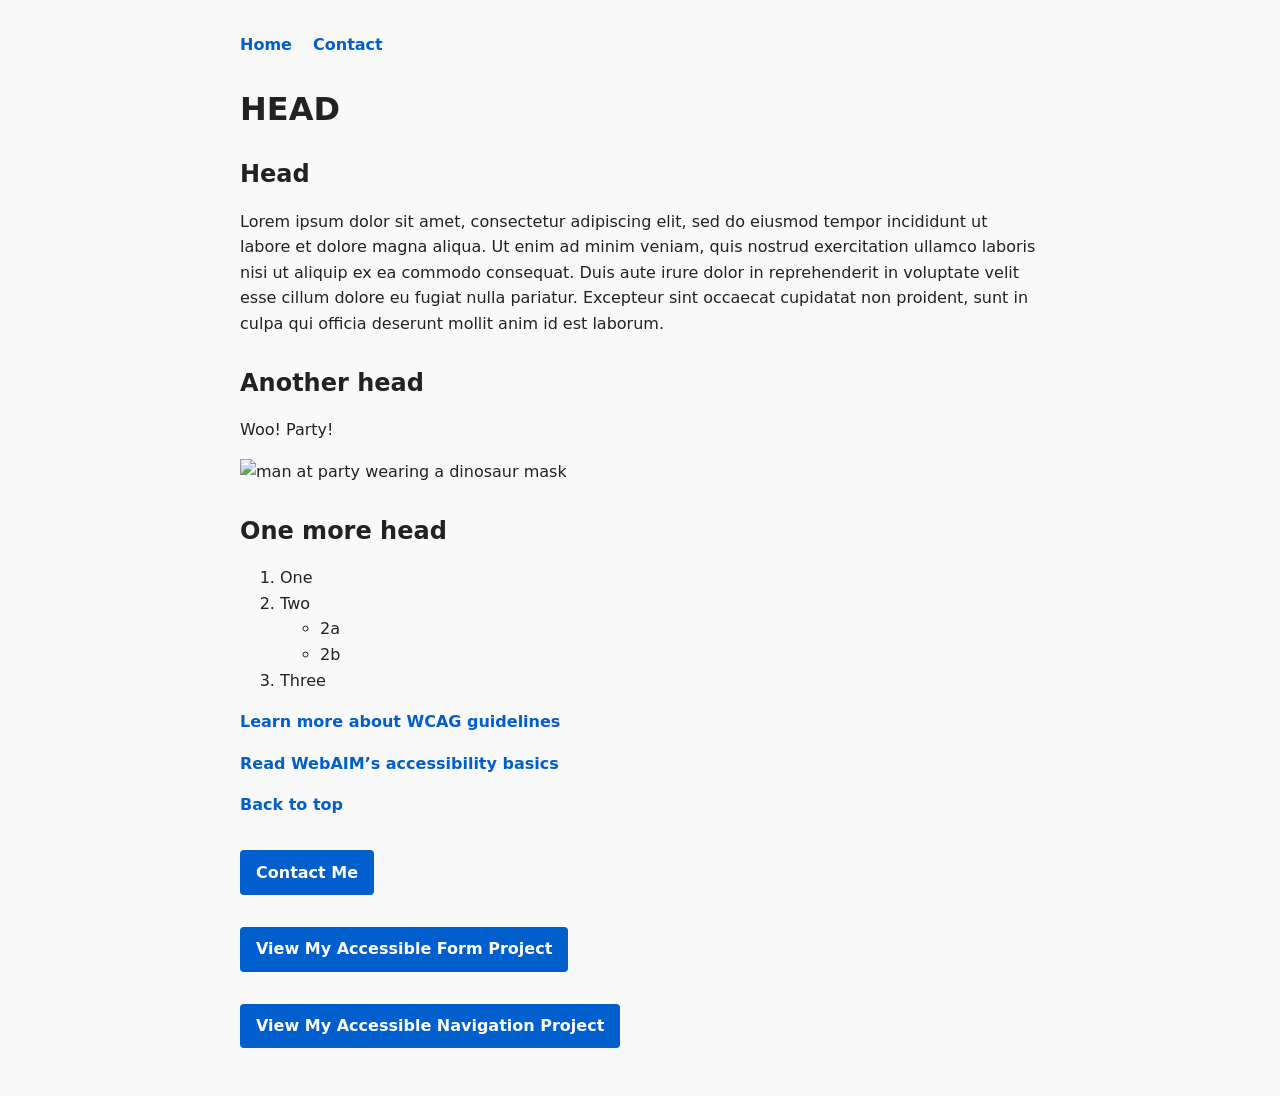
==== index.html @ 7a881d90 "Update index.html" ====
<!DOCTYPE html>
<html lang="en">
<head>
    <meta charset="UTF-8">
	<link rel="stylesheet" href="styles.css">
    <title>Your Page Title</title>
</head>
<body>

    <header id="top">
        <!-- You can leave this empty for now -->
    </header>

    <main>
		<nav>
  			<a href="index.html">Home</a>
  			<a href="form.html">Contact</a>
		</nav>
		
        <h1>HEAD</h1>
		<h2>Head</h2>
			<p>Lorem ipsum dolor sit amet, consectetur adipiscing elit, sed do eiusmod tempor incididunt ut labore et dolore magna aliqua. Ut enim ad minim veniam, quis nostrud exercitation ullamco laboris nisi ut aliquip ex ea commodo consequat. Duis aute irure dolor in reprehenderit in voluptate velit esse cillum dolore eu fugiat nulla pariatur. Excepteur sint occaecat cupidatat non proident, sunt in culpa qui officia deserunt mollit anim id est laborum.</p>

		<h2>Another head</h2>
			<p>Woo! Party!</p>
			<img src="https://gratisography.com/wp-content/uploads/2025/05/gratisography-dino-party-800x525.jpg" alt="man at party wearing a dinosaur mask" />

		<h2>One more head</h2>
			<ol>
				<li>One</li>
				<li>Two
					<ul>
						<li>2a</li>
						<li>2b</li>
					</ul>
				</li>
				<li>Three</li>
			</ol>

<p><a href="https://www.w3.org/WAI/standards-guidelines/wcag/">Learn more about WCAG guidelines</a></p>

<p><a href="https://webaim.org/intro/">Read WebAIM’s accessibility basics</a></p>

<p><a href="#top">Back to top</a></p>

<a href="form.html" class="button">Contact Me</a>

<p><a href="project-form.html" class="button">View My Accessible Form Project</a></p>

<p><a href="project-navigation.html" class="button">View My Accessible Navigation Project</a></p>


    </main>

    <footer>
        <!-- Also fine to leave empty -->
    </footer>

</body>
</html>
---- styles.css ----
:focus {
  outline: 3px solid #ff9900;
  outline-offset: 4px;
}

/* Base styles */
body {
  font-family: system-ui, sans-serif;
  line-height: 1.6;
  margin: 0;
  padding: 2rem;
  max-width: 800px;
  margin-inline: auto;
  color: #222;
  background: #f9f9f9;
}

/* Headings */
h1, h2, h3 {
  line-height: 1.2;
  margin-top: 2rem;
}

/* Links */
a {
  color: #005fcc;
  text-decoration: none;
  font-weight: 600;
}

a:hover {
  text-decoration: underline;
}

/* Buttons */
.button {
  display: inline-block;
  padding: 0.6rem 1rem;
  background: #005fcc;
  color: white;
  border-radius: 4px;
  margin-top: 1rem;
}

.button:hover {
  background: #004aa3;
}

/* Navigation */
nav {
  margin-bottom: 2rem;
}

nav a {
  margin-right: 1rem;
}
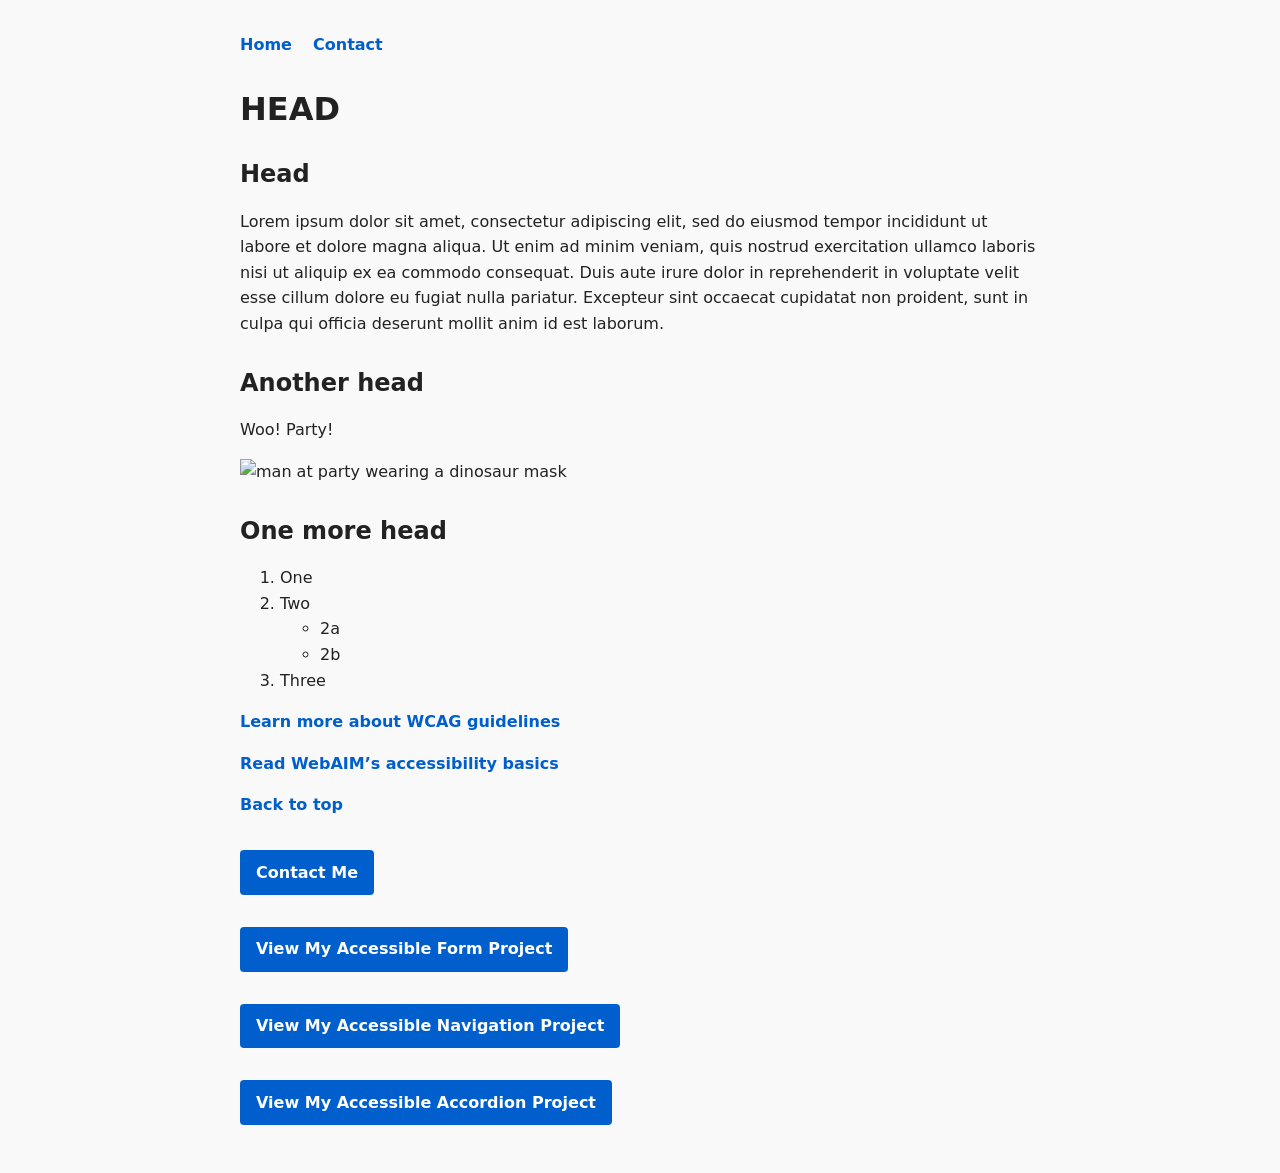
==== commit 12fe3070: "Update index.html" ====
--- a/index.html
+++ b/index.html
@@ -49,6 +49,9 @@
 
 <p><a href="project-navigation.html" class="button">View My Accessible Navigation Project</a></p>
 
+<p><a href="project-accordion.html" class="button">View My Accessible Accordion Project</a></p>
+
+
 
     </main>
 
--- a/styles.css
+++ b/styles.css
@@ -54,3 +54,28 @@
 nav a {
   margin-right: 1rem;
 }
+
+.accordion-trigger {
+  display: block;
+  width: 100%;
+  text-align: left;
+  padding: 1rem;
+  background: #eee;
+  border: none;
+  font-size: 1.1rem;
+  margin-top: 0.5rem;
+  cursor: pointer;
+}
+
+.accordion-trigger:hover,
+.accordion-trigger:focus {
+  background: #ddd;
+  outline: 2px solid #005fcc;
+}
+
+.accordion-panel {
+  padding: 1rem;
+  background: #fafafa;
+  border-left: 3px solid #005fcc;
+}
+
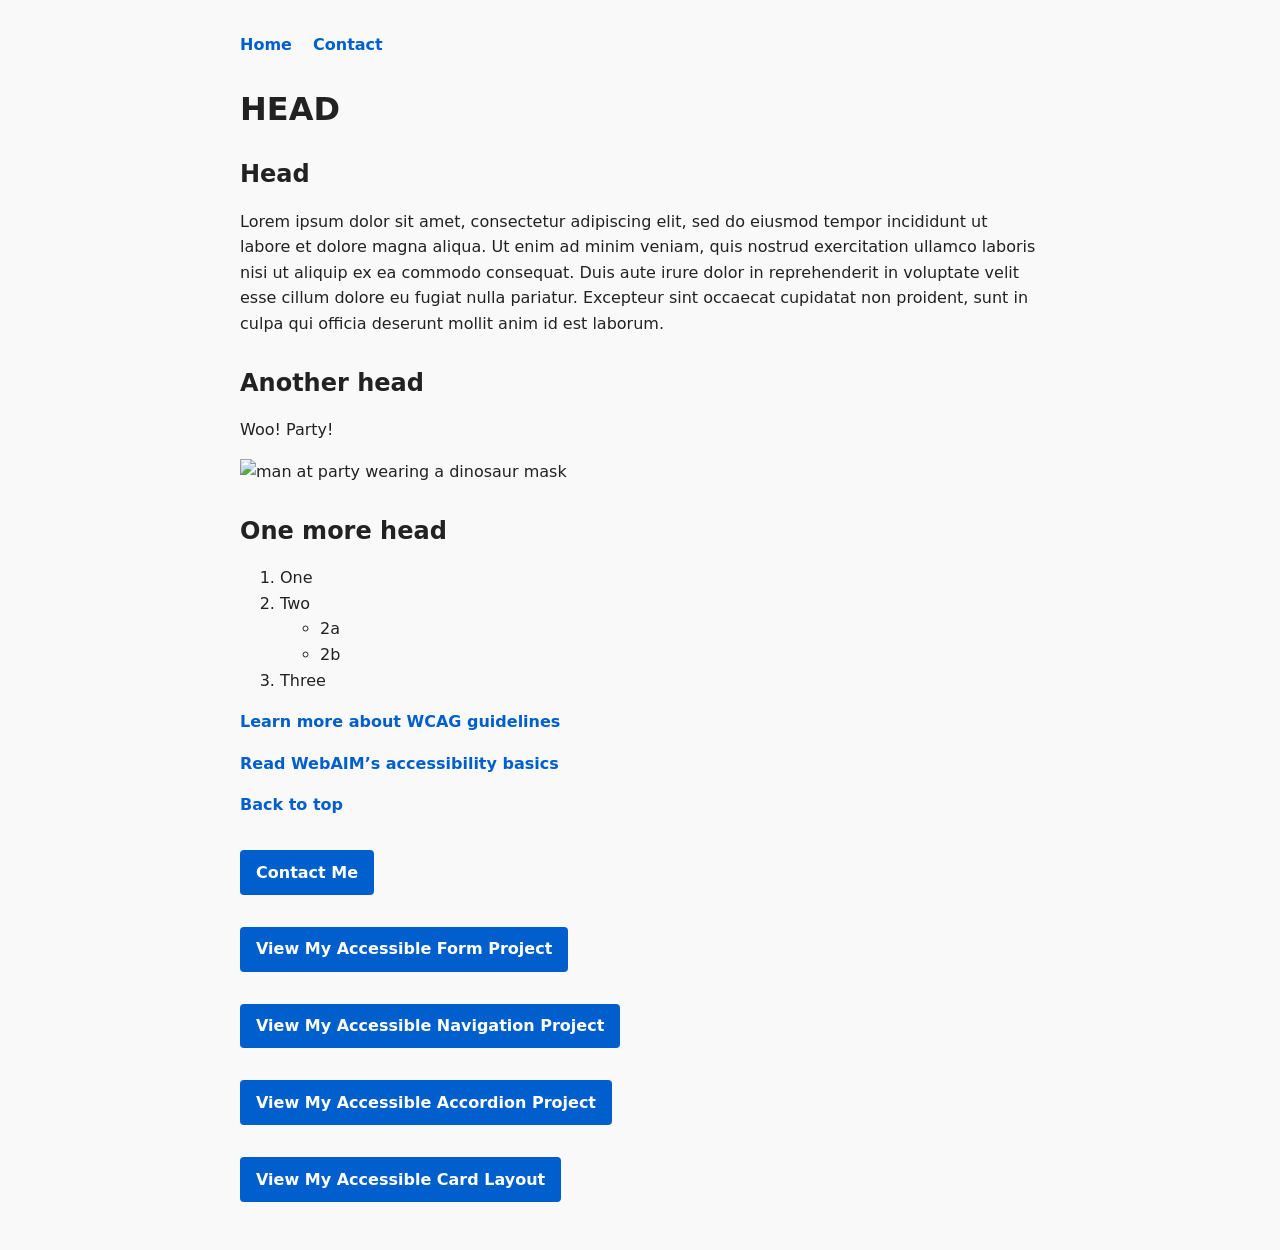
==== commit aef472f1: "Update index.html" ====
--- a/index.html
+++ b/index.html
@@ -51,6 +51,7 @@
 
 <p><a href="project-accordion.html" class="button">View My Accessible Accordion Project</a></p>
 
+<p><a href="project-cards.html" class="button">View My Accessible Card Layout</a></p>
 
 
     </main>
--- a/styles.css
+++ b/styles.css
@@ -79,3 +79,24 @@
   border-left: 3px solid #005fcc;
 }
 
+.card-grid {
+  display: grid;
+  gap: 1.5rem;
+  grid-template-columns: repeat(auto-fit, minmax(250px, 1fr));
+  margin-top: 2rem;
+}
+
+.card {
+  background: white;
+  padding: 1.5rem;
+  border-radius: 6px;
+  box-shadow: 0 2px 6px rgba(0,0,0,0.1);
+}
+
+.card h2 {
+  margin-top: 0;
+}
+
+.card p {
+  margin-bottom: 1rem;
+}
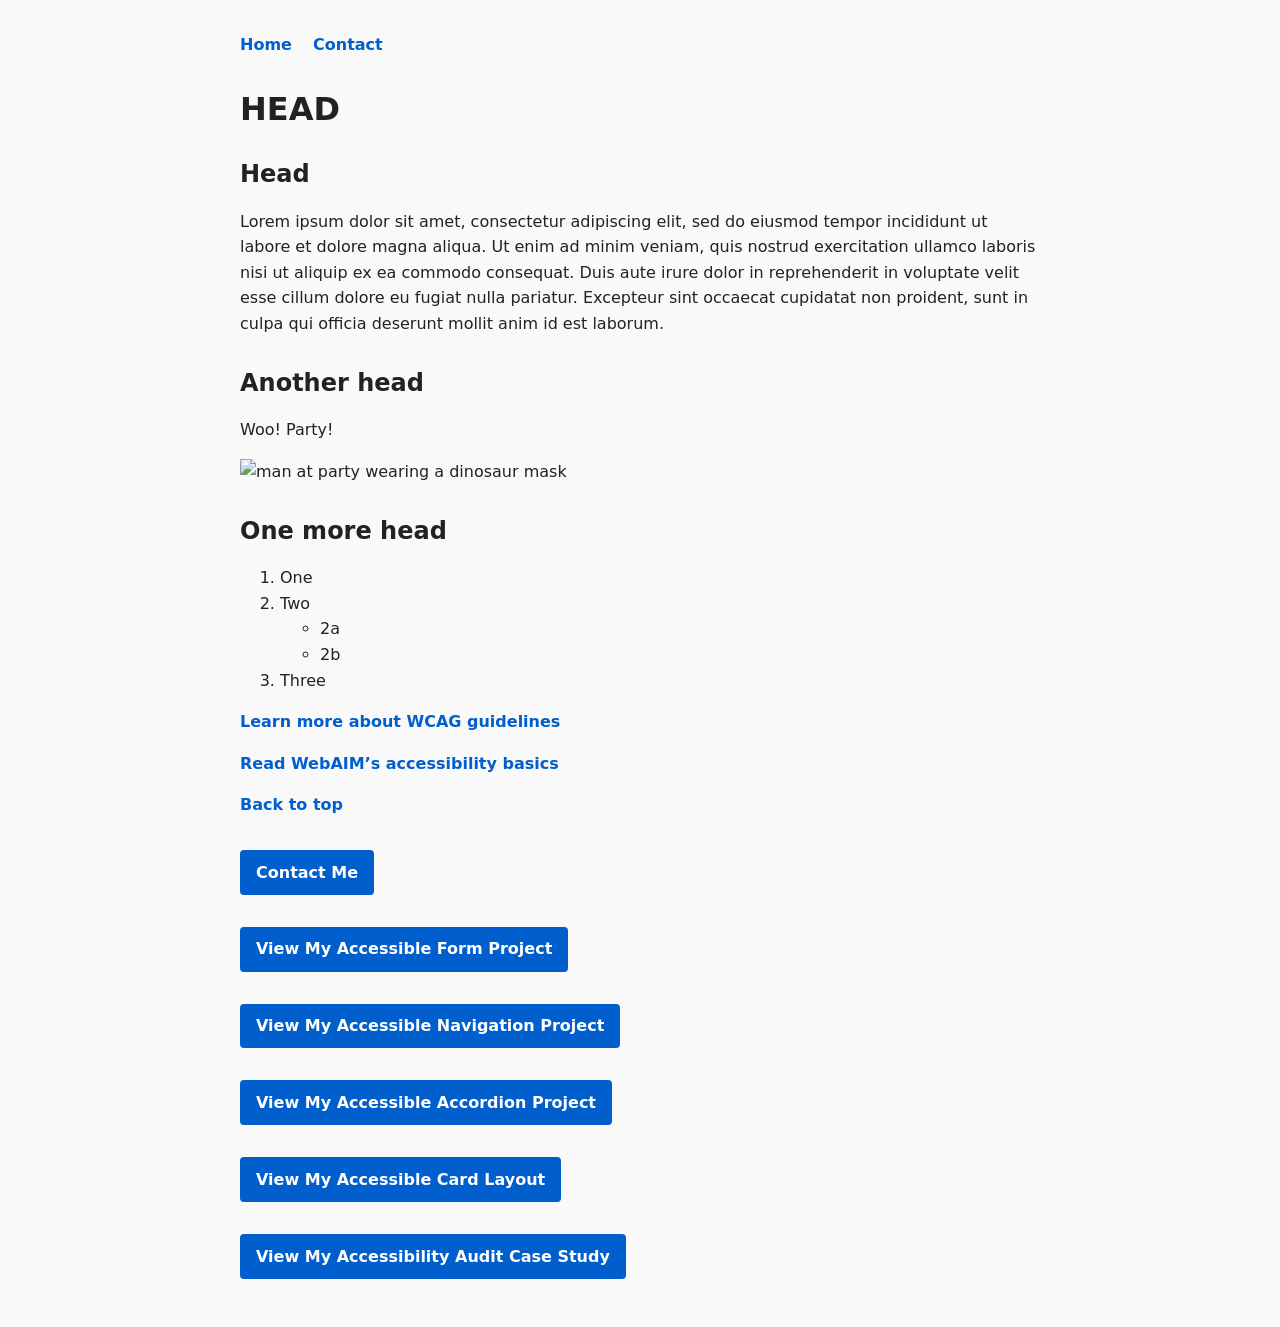
==== commit 77443fae: "Update index.html" ====
--- a/index.html
+++ b/index.html
@@ -53,6 +53,7 @@
 
 <p><a href="project-cards.html" class="button">View My Accessible Card Layout</a></p>
 
+<p><a href="project-audit.html" class="button">View My Accessibility Audit Case Study</a></p>
 
     </main>
 
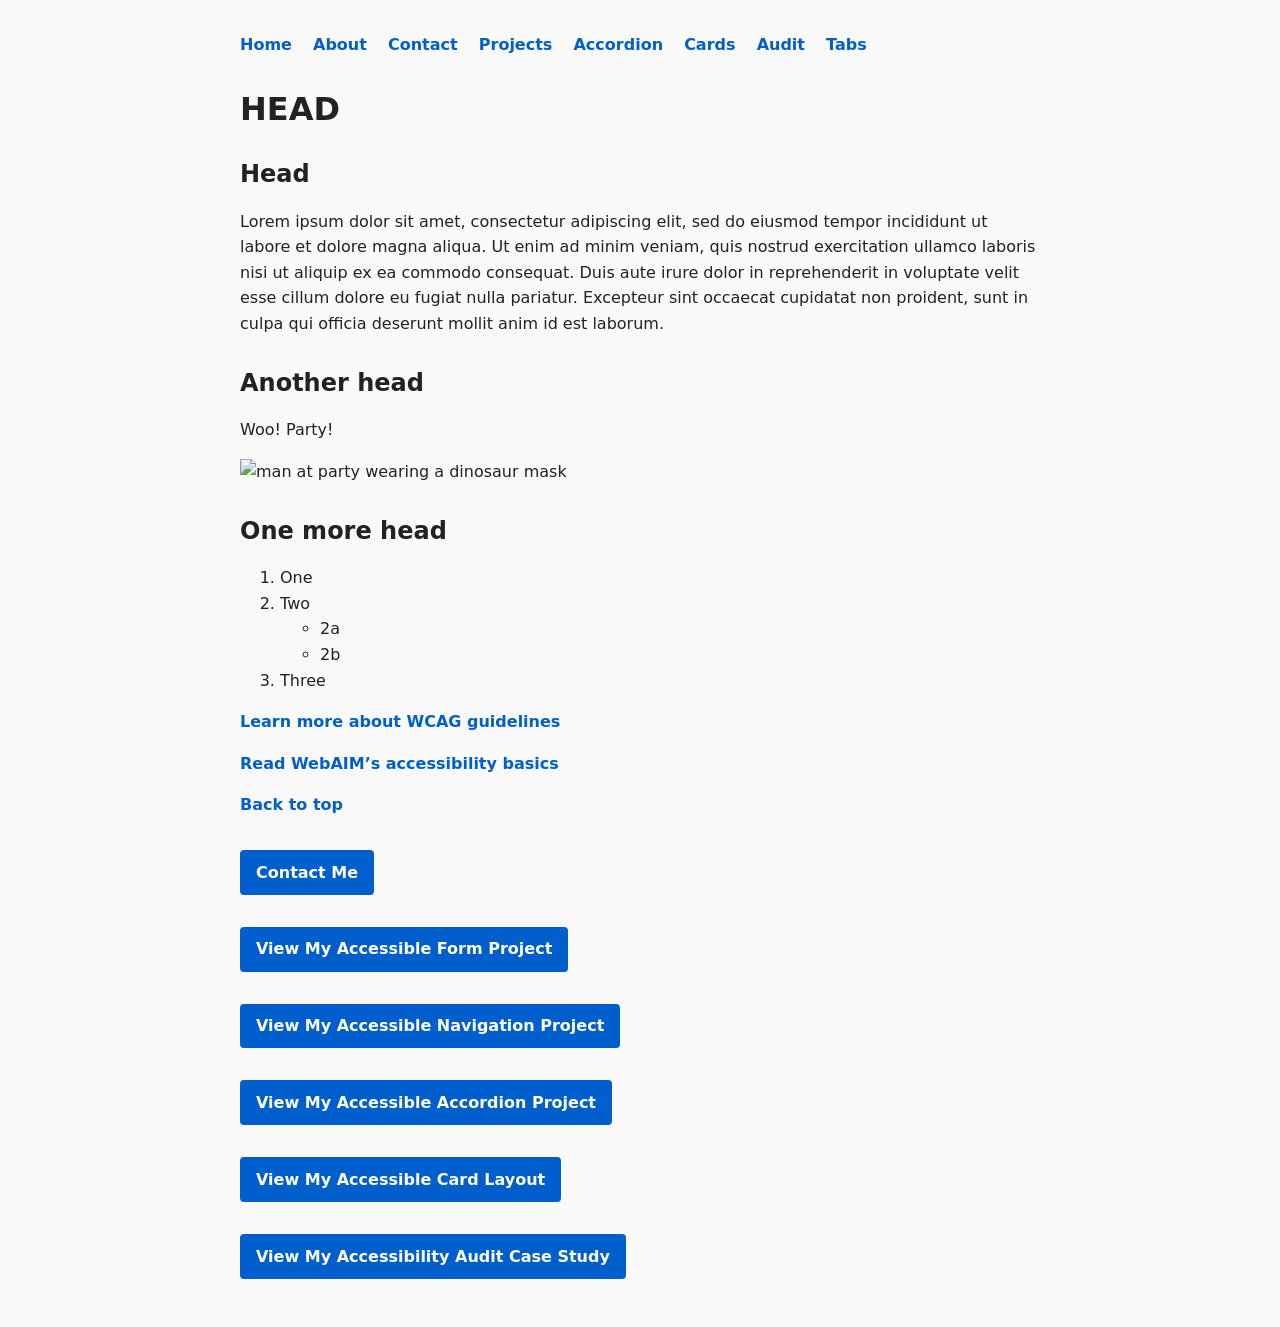
==== commit f957246f: "Update index.html" ====
--- a/index.html
+++ b/index.html
@@ -12,10 +12,17 @@
     </header>
 
     <main>
-		<nav>
-  			<a href="index.html">Home</a>
-  			<a href="form.html">Contact</a>
-		</nav>
+<nav>
+  <a href="index.html">Home</a>
+  <a href="about.html">About</a>
+  <a href="form.html">Contact</a>
+  <a href="project-form.html">Projects</a>
+  <a href="project-accordion.html">Accordion</a>
+  <a href="project-cards.html">Cards</a>
+  <a href="project-audit.html">Audit</a>
+  <a href="project-tabs.html">Tabs</a>
+</nav>
+
 		
         <h1>HEAD</h1>
 		<h2>Head</h2>
--- a/styles.css
+++ b/styles.css
@@ -100,3 +100,33 @@
 .card p {
   margin-bottom: 1rem;
 }
+
+.tabs {
+  display: flex;
+  gap: 1rem;
+  margin-top: 2rem;
+}
+
+[role="tab"] {
+  padding: 0.6rem 1rem;
+  background: #eee;
+  border: none;
+  cursor: pointer;
+  border-radius: 4px;
+}
+
+[role="tab"][aria-selected="true"] {
+  background: #005fcc;
+  color: white;
+}
+
+[role="tab"]:focus {
+  outline: 2px solid #005fcc;
+}
+
+[role="tabpanel"] {
+  margin-top: 1.5rem;
+  padding: 1rem;
+  background: #fafafa;
+  border-left: 3px solid #005fcc;
+}
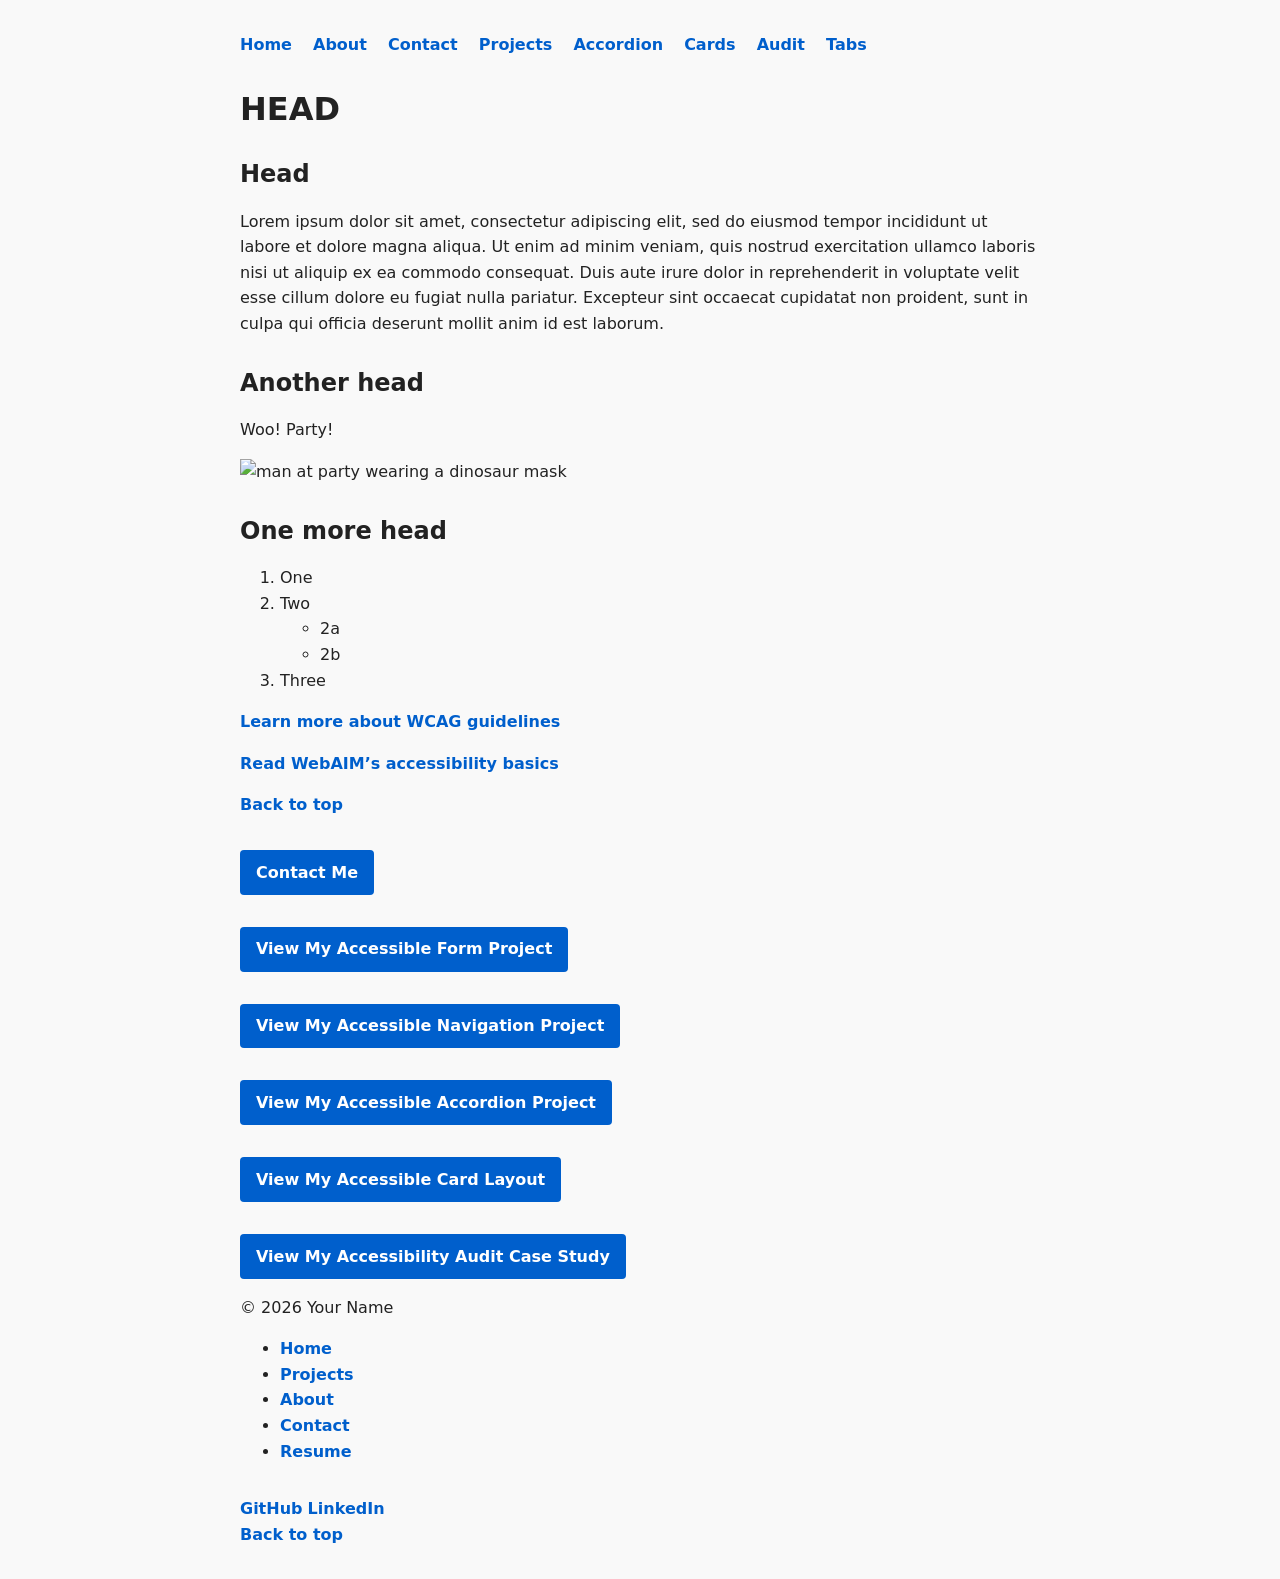
==== commit 926536b5: "Update index.html" ====
--- a/index.html
+++ b/index.html
@@ -64,9 +64,30 @@
 
     </main>
 
-    <footer>
-        <!-- Also fine to leave empty -->
-    </footer>
+
+<footer>
+  <div class="footer-content">
+    <p>&copy; 2026 Your Name</p>
+
+    <nav aria-label="Footer">
+      <ul class="footer-links">
+        <li><a href="/index.html">Home</a></li>
+        <li><a href="/projects.html">Projects</a></li>
+        <li><a href="/about.html">About</a></li>
+        <li><a href="/contact.html">Contact</a></li>
+        <li><a href="/resume.pdf">Resume</a></li>
+      </ul>
+    </nav>
+
+    <div class="social">
+      <a href="https://github.com/yourusername">GitHub</a>
+      <a href="https://www.linkedin.com/in/yourusername">LinkedIn</a>
+    </div>
+  </div>
+
+  <a href="#top" class="back-to-top">Back to top</a>
+</footer>
+
 
 </body>
 </html>
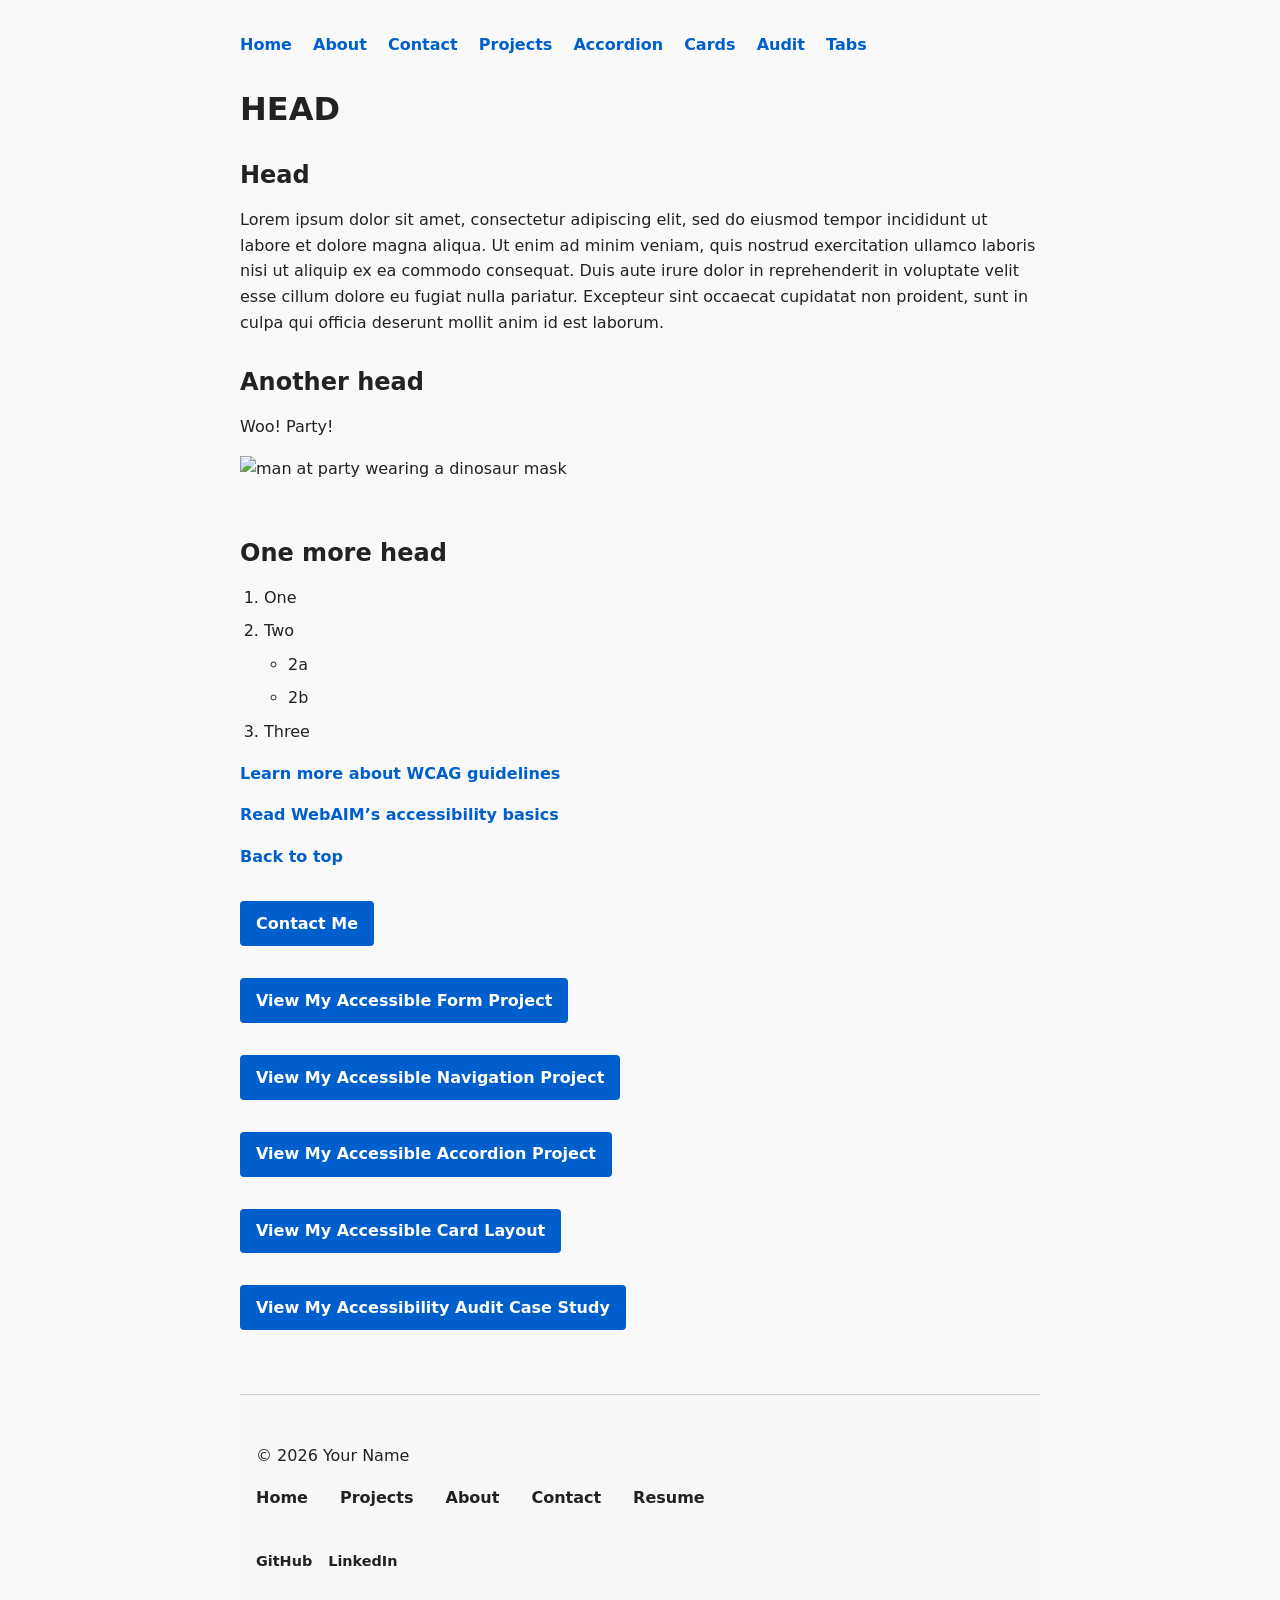
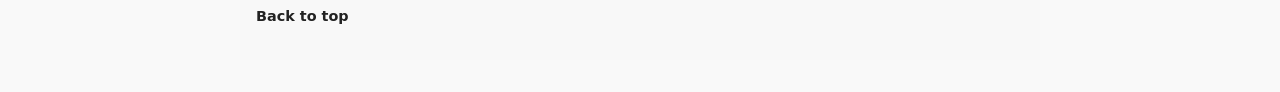
==== commit 17ff2196: "Update index.html" ====
--- a/index.html
+++ b/index.html
@@ -2,6 +2,7 @@
 <html lang="en">
 <head>
     <meta charset="UTF-8">
+	<meta name="viewport" content="width=device-width, initial-scale=1.0">
 	<link rel="stylesheet" href="styles.css">
     <title>Your Page Title</title>
 </head>
--- a/styles.css
+++ b/styles.css
@@ -1,3 +1,16 @@
+:root {
+  --space-1: 0.5rem;
+  --space-2: 1rem;
+  --space-3: 1.5rem;
+  --space-4: 2rem;
+  --space-5: 3rem;
+  --font-1: 0.875rem; /* small text */
+  --font-2: 1rem;     /* body text */
+  --font-3: 1.25rem;  /* small heading */
+  --font-4: 1.5rem;   /* medium heading */
+  --font-5: 2rem;     /* large heading */
+}
+
 :focus {
   outline: 3px solid #ff9900;
   outline-offset: 4px;
@@ -13,12 +26,67 @@
   margin-inline: auto;
   color: #222;
   background: #f9f9f9;
+  font-size: var(--font-2);
+  line-height: 1.6;
+}
+
+p {
+  margin-bottom: var(--space-2);
+  line-height: 1.6;
+}
+
+section {
+  margin-bottom: var(--space-5);
+}
+
+ul, ol {
+  margin-top: var(--space-2);
+  margin-bottom: var(--space-2);
+  padding-left: var(--space-3);
+}
+
+li {
+  margin-bottom: var(--space-1);
+}
+
+img {
+  margin-bottom: var(--space-3);
+}
+
+p, li {
+  font-size: var(--font-2);
+}
+
+li > ul,
+li > ol {
+  margin-top: var(--space-1);
+  margin-bottom: var(--space-1);
 }
 
 /* Headings */
 h1, h2, h3 {
   line-height: 1.2;
   margin-top: 2rem;
+}
+
+h1, h2, h3 {
+  margin-top: var(--space-4);
+  margin-bottom: var(--space-2);
+}
+
+h1 {
+  font-size: var(--font-5);
+  line-height: 1.2;
+}
+
+h2 {
+  font-size: var(--font-4);
+  line-height: 1.3;
+}
+
+h3 {
+  font-size: var(--font-3);
+  line-height: 1.3;
 }
 
 /* Links */
@@ -130,3 +198,41 @@
   background: #fafafa;
   border-left: 3px solid #005fcc;
 }
+
+footer {
+  padding: 2rem 1rem;
+  margin-top: 4rem;
+  border-top: 1px solid #ccc;
+  font-size: 0.9rem;
+  background: #f8f8f8;
+}
+
+.footer-content {
+  max-width: 800px;
+  margin: 0 auto;
+}
+
+.footer-links,
+.social {
+  display: flex;
+  flex-wrap: wrap;
+  gap: 1rem;
+  padding: 0;
+  margin: 1rem 0;
+  list-style: none;
+}
+
+footer a {
+  text-decoration: none;
+  color: inherit;
+}
+
+footer a:focus,
+footer a:hover {
+  text-decoration: underline;
+}
+
+.back-to-top {
+  display: inline-block;
+  margin-top: 1rem;
+}
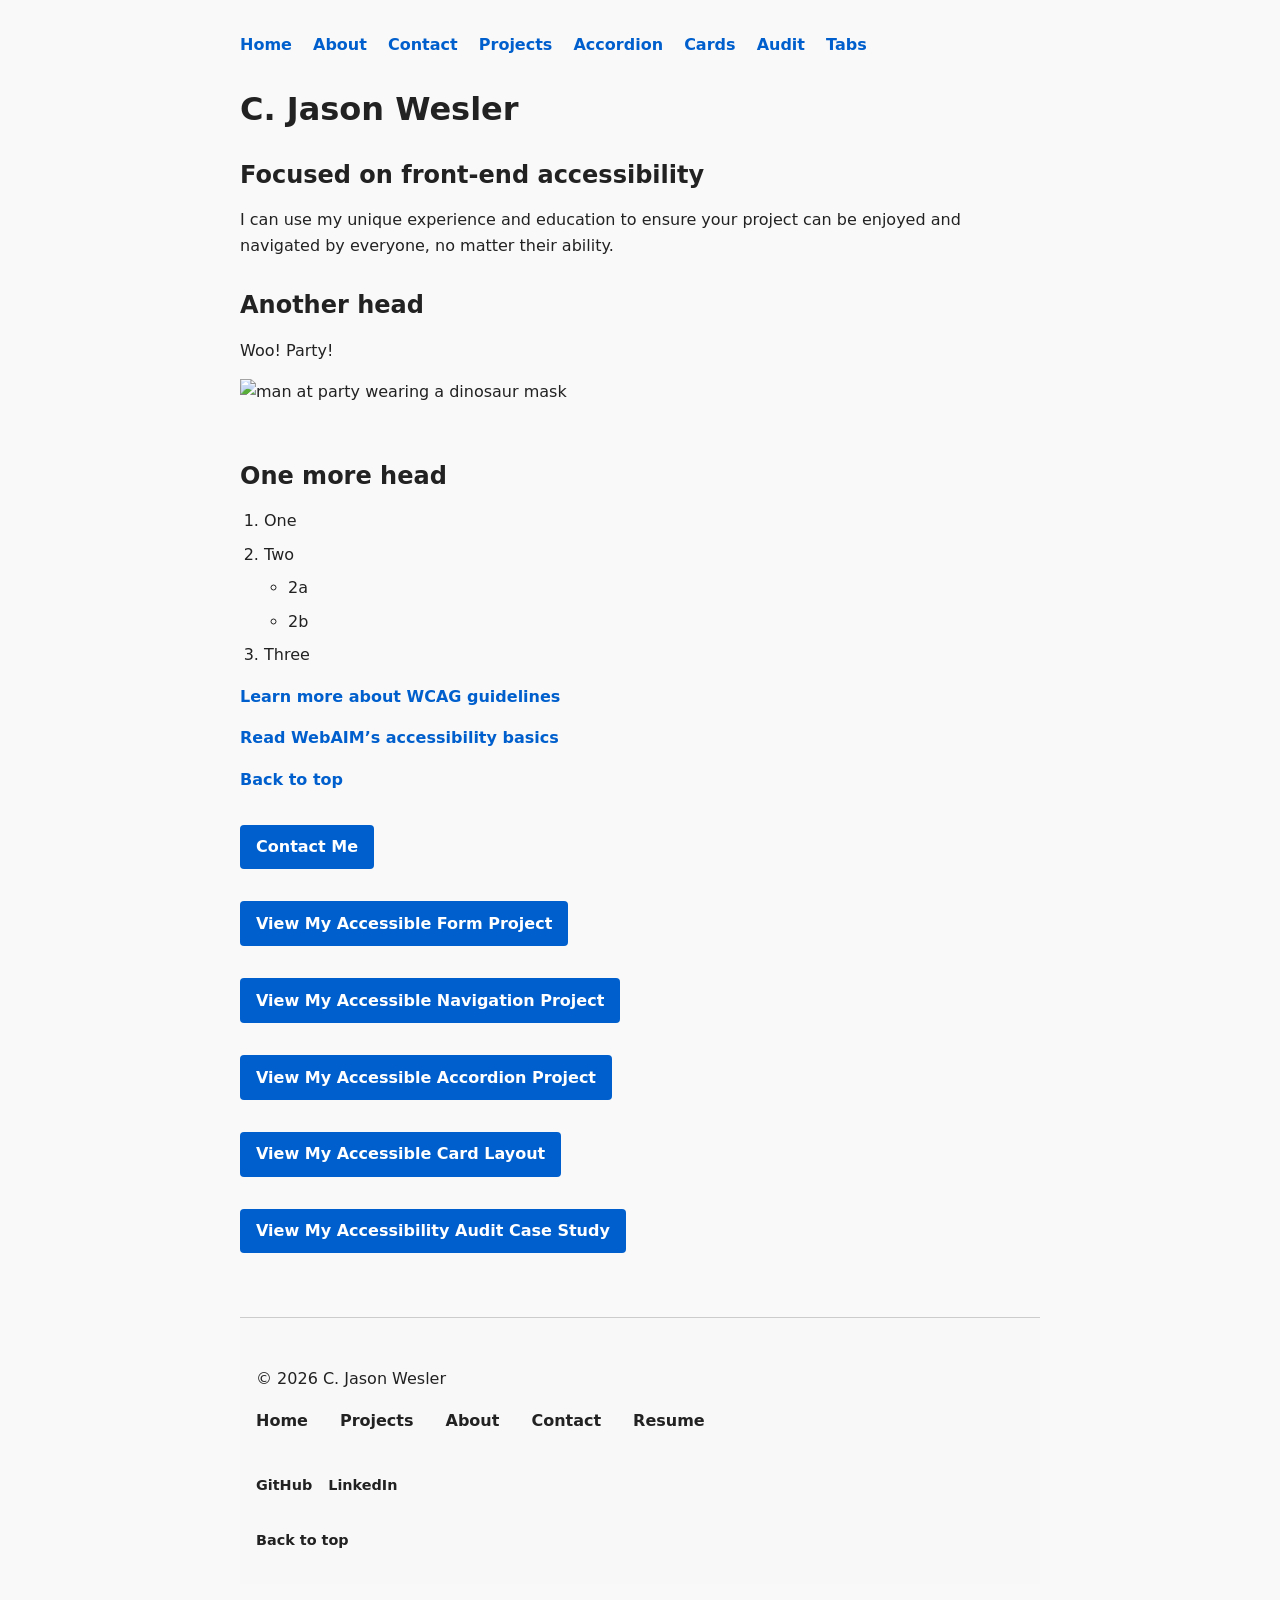
==== commit a3624f78: "Update index.html with new content and title" ====
--- a/index.html
+++ b/index.html
@@ -4,7 +4,7 @@
     <meta charset="UTF-8">
 	<meta name="viewport" content="width=device-width, initial-scale=1.0">
 	<link rel="stylesheet" href="styles.css">
-    <title>Your Page Title</title>
+    <title>C. Jason Wesler</title>
 </head>
 <body>
 
@@ -25,9 +25,9 @@
 </nav>
 
 		
-        <h1>HEAD</h1>
-		<h2>Head</h2>
-			<p>Lorem ipsum dolor sit amet, consectetur adipiscing elit, sed do eiusmod tempor incididunt ut labore et dolore magna aliqua. Ut enim ad minim veniam, quis nostrud exercitation ullamco laboris nisi ut aliquip ex ea commodo consequat. Duis aute irure dolor in reprehenderit in voluptate velit esse cillum dolore eu fugiat nulla pariatur. Excepteur sint occaecat cupidatat non proident, sunt in culpa qui officia deserunt mollit anim id est laborum.</p>
+        <h1>C. Jason Wesler</h1>
+		<h2>Focused on front-end accessibility</h2>
+			<p>I can use my unique experience and education to ensure your project can be enjoyed and navigated by everyone, no matter their ability.</p>
 
 		<h2>Another head</h2>
 			<p>Woo! Party!</p>
@@ -68,7 +68,7 @@
 
 <footer>
   <div class="footer-content">
-    <p>&copy; 2026 Your Name</p>
+    <p>&copy; 2026 C. Jason Wesler</p>
 
     <nav aria-label="Footer">
       <ul class="footer-links">
